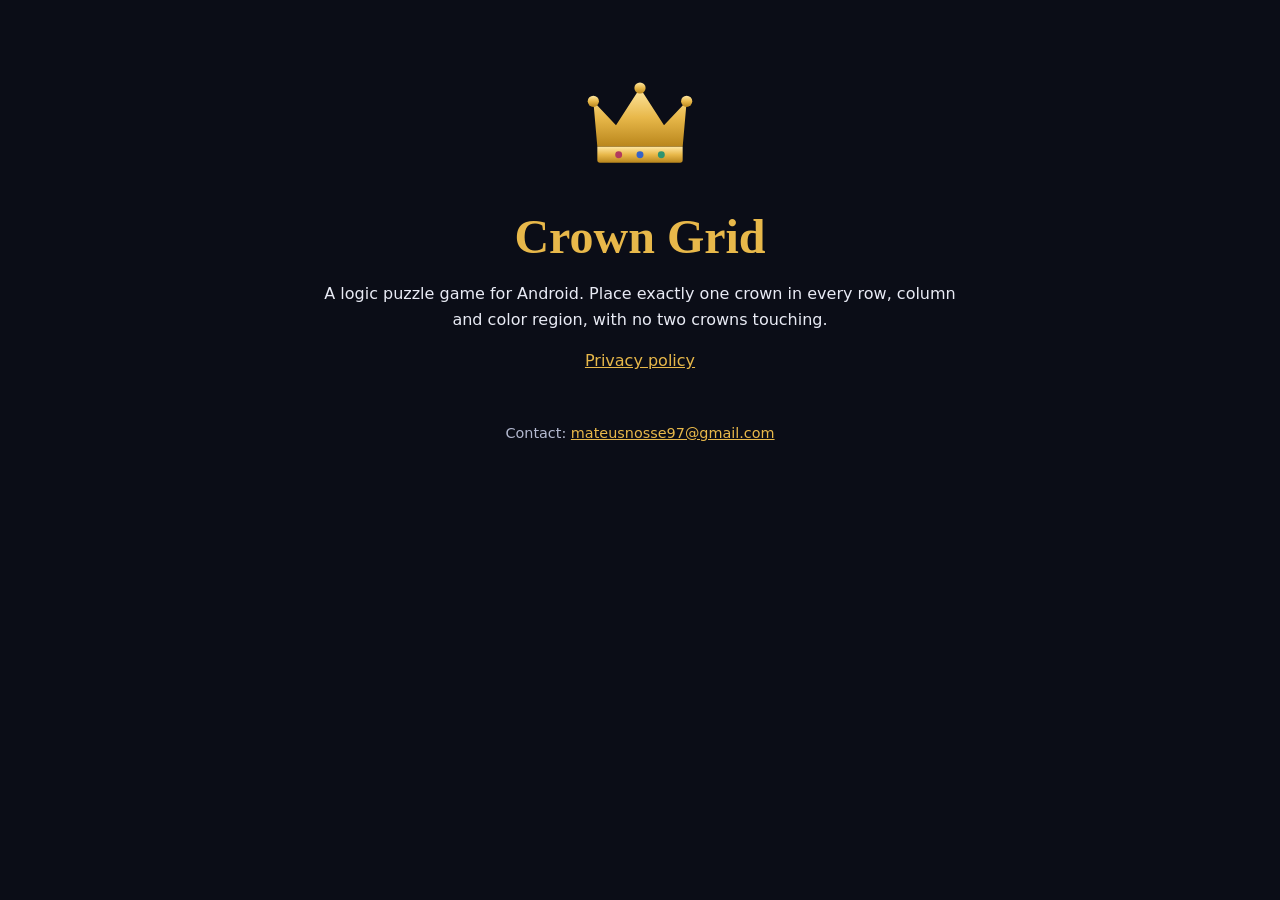
==== index.html @ 4a46bcdb "feat: add landing page and styles Co-Authored-By: Claude Opus 5.5 <noreply@anthropic.com>" ====
<!doctype html>
<html lang="en">
<head>
<meta charset="utf-8">
<meta name="viewport" content="width=device-width, initial-scale=1">
<title>Crown Grid</title>
<meta name="description" content="Crown Grid is a logic puzzle game for Android: place one crown in every row, column and color region.">
<link rel="stylesheet" href="/styles.css">
</head>
<body>
<main class="hero">
  <svg class="crown" viewBox="0 0 108 108" role="img" aria-label="Crown Grid crown">
    <defs>
      <linearGradient id="gold" x1="0" y1="0" x2="0" y2="1">
        <stop offset="0" stop-color="#ffe7a1"/>
        <stop offset="0.5" stop-color="#e8b84a"/>
        <stop offset="1" stop-color="#b9861c"/>
      </linearGradient>
    </defs>
    <path d="M22,74 L19,40 L36,58 L54,30 L72,58 L89,40 L86,74 Z" fill="url(#gold)"/>
    <path d="M22,74 L86,74 L86,84 Q86,86 84,86 L24,86 Q22,86 22,84 Z" fill="url(#gold)"/>
    <circle cx="19" cy="40" r="4.2" fill="url(#gold)"/>
    <circle cx="54" cy="30" r="4.2" fill="url(#gold)"/>
    <circle cx="89" cy="40" r="4.2" fill="url(#gold)"/>
    <circle cx="38" cy="80" r="2.6" fill="#b23a5e"/>
    <circle cx="54" cy="80" r="2.6" fill="#3563c9"/>
    <circle cx="70" cy="80" r="2.6" fill="#2f9470"/>
  </svg>
  <h1>Crown Grid</h1>
  <p>A logic puzzle game for Android. Place exactly one crown in every row, column and color region, with no two crowns touching.</p>
  <p><a href="/privacy/">Privacy policy</a></p>
  <footer>Contact: <a href="mailto:mateusnosse97@gmail.com">mateusnosse97@gmail.com</a></footer>
</main>
</body>
</html>
---- styles.css ----
:root {
  --bg: #0b0d17;
  --card: #141829;
  --text: #e9ebf5;
  --muted: #b4b9d0;
  --gold: #e8b84a;
  --line: #2a3050;
}
* { box-sizing: border-box; }
html { color-scheme: dark; }
body {
  margin: 0;
  background: var(--bg);
  color: var(--text);
  font: 1rem/1.6 system-ui, -apple-system, "Segoe UI", Roboto, sans-serif;
}
main { max-width: 42rem; margin: 0 auto; padding: 2rem 1rem 3rem; }
h1, h2 { font-family: Georgia, "Times New Roman", serif; color: var(--gold); line-height: 1.2; }
h1 { font-size: clamp(2rem, 8vw, 3rem); margin: 0.5rem 0; }
h2 { font-size: 1.4rem; margin-top: 2rem; }
a { color: var(--gold); }
a:focus-visible { outline: 2px solid var(--gold); outline-offset: 2px; }
p, li { color: var(--text); }
.muted { color: var(--muted); }
.hero { text-align: center; padding-top: 3rem; }
.crown { width: 9rem; height: auto; }
.card {
  background: var(--card);
  border: 1px solid var(--line);
  border-radius: 16px;
  padding: 1rem 1.25rem;
  margin: 1.5rem 0;
}
.lang { display: flex; gap: 1rem; flex-wrap: wrap; margin: 0 0 1rem; padding: 0; list-style: none; }
.lang [aria-current] { color: var(--text); font-weight: 700; text-decoration: none; }
footer { margin-top: 3rem; color: var(--muted); font-size: 0.9rem; }
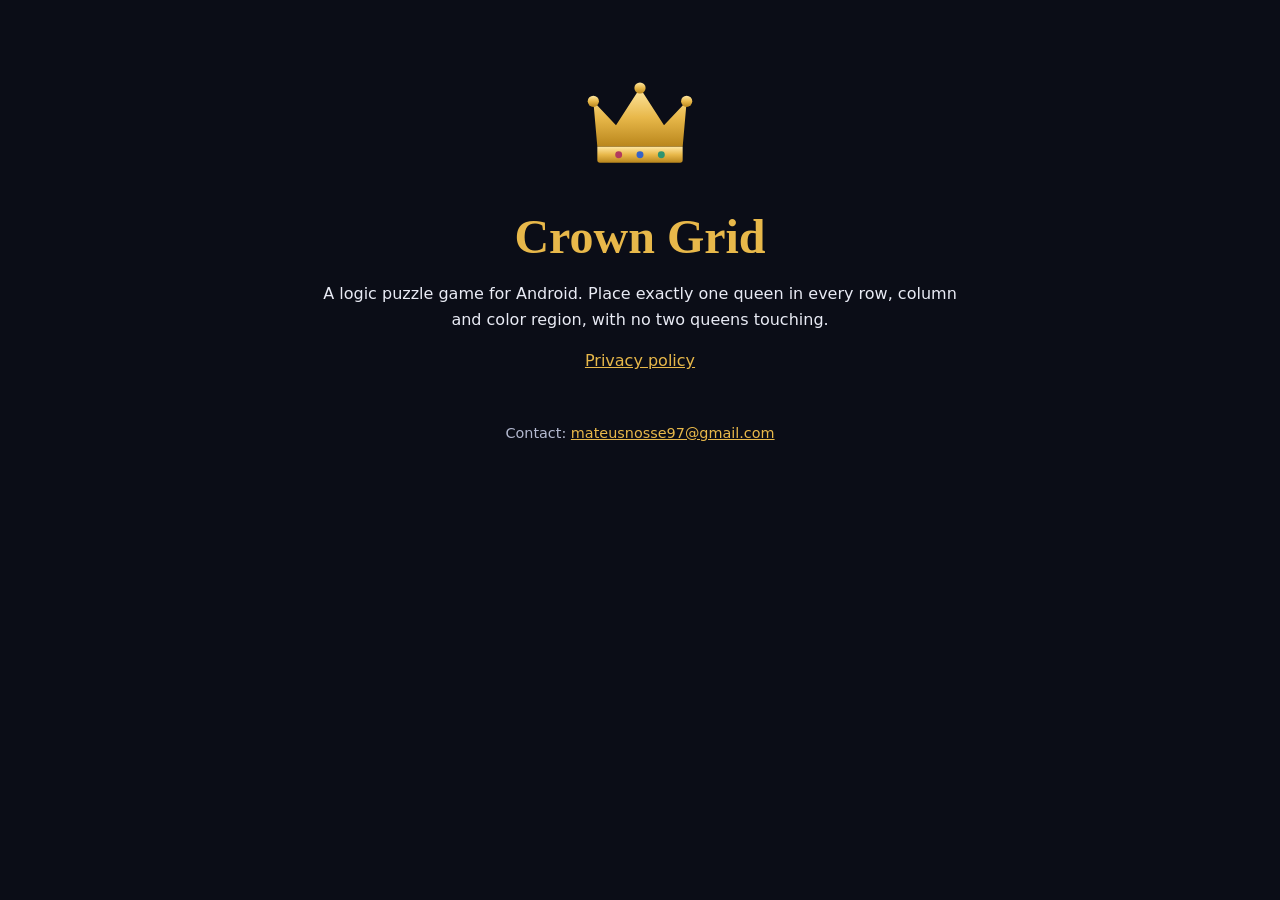
==== commit 6365333f: "docs(site): call the game piece a queen on the landing page Co-Authored-By: Claude Opus 5.5 <noreply" ====
--- a/index.html
+++ b/index.html
@@ -4,7 +4,7 @@
 <meta charset="utf-8">
 <meta name="viewport" content="width=device-width, initial-scale=1">
 <title>Crown Grid</title>
-<meta name="description" content="Crown Grid is a logic puzzle game for Android: place one crown in every row, column and color region.">
+<meta name="description" content="Crown Grid is a logic puzzle game for Android: place one queen in every row, column and color region.">
 <link rel="stylesheet" href="/styles.css">
 </head>
 <body>
@@ -27,7 +27,7 @@
     <circle cx="70" cy="80" r="2.6" fill="#2f9470"/>
   </svg>
   <h1>Crown Grid</h1>
-  <p>A logic puzzle game for Android. Place exactly one crown in every row, column and color region, with no two crowns touching.</p>
+  <p>A logic puzzle game for Android. Place exactly one queen in every row, column and color region, with no two queens touching.</p>
   <p><a href="/privacy/">Privacy policy</a></p>
   <footer>Contact: <a href="mailto:mateusnosse97@gmail.com">mateusnosse97@gmail.com</a></footer>
 </main>
--- a/styles.css
+++ b/styles.css
@@ -1,10 +1,8 @@
 :root {
   --bg: #0b0d17;
-  --card: #141829;
   --text: #e9ebf5;
   --muted: #b4b9d0;
   --gold: #e8b84a;
-  --line: #2a3050;
 }
 * { box-sizing: border-box; }
 html { color-scheme: dark; }
@@ -20,17 +18,9 @@
 h2 { font-size: 1.4rem; margin-top: 2rem; }
 a { color: var(--gold); }
 a:focus-visible { outline: 2px solid var(--gold); outline-offset: 2px; }
-p, li { color: var(--text); }
 .muted { color: var(--muted); }
 .hero { text-align: center; padding-top: 3rem; }
 .crown { width: 9rem; height: auto; }
-.card {
-  background: var(--card);
-  border: 1px solid var(--line);
-  border-radius: 16px;
-  padding: 1rem 1.25rem;
-  margin: 1.5rem 0;
-}
 .lang { display: flex; gap: 1rem; flex-wrap: wrap; margin: 0 0 1rem; padding: 0; list-style: none; }
 .lang [aria-current] { color: var(--text); font-weight: 700; text-decoration: none; }
 footer { margin-top: 3rem; color: var(--muted); font-size: 0.9rem; }
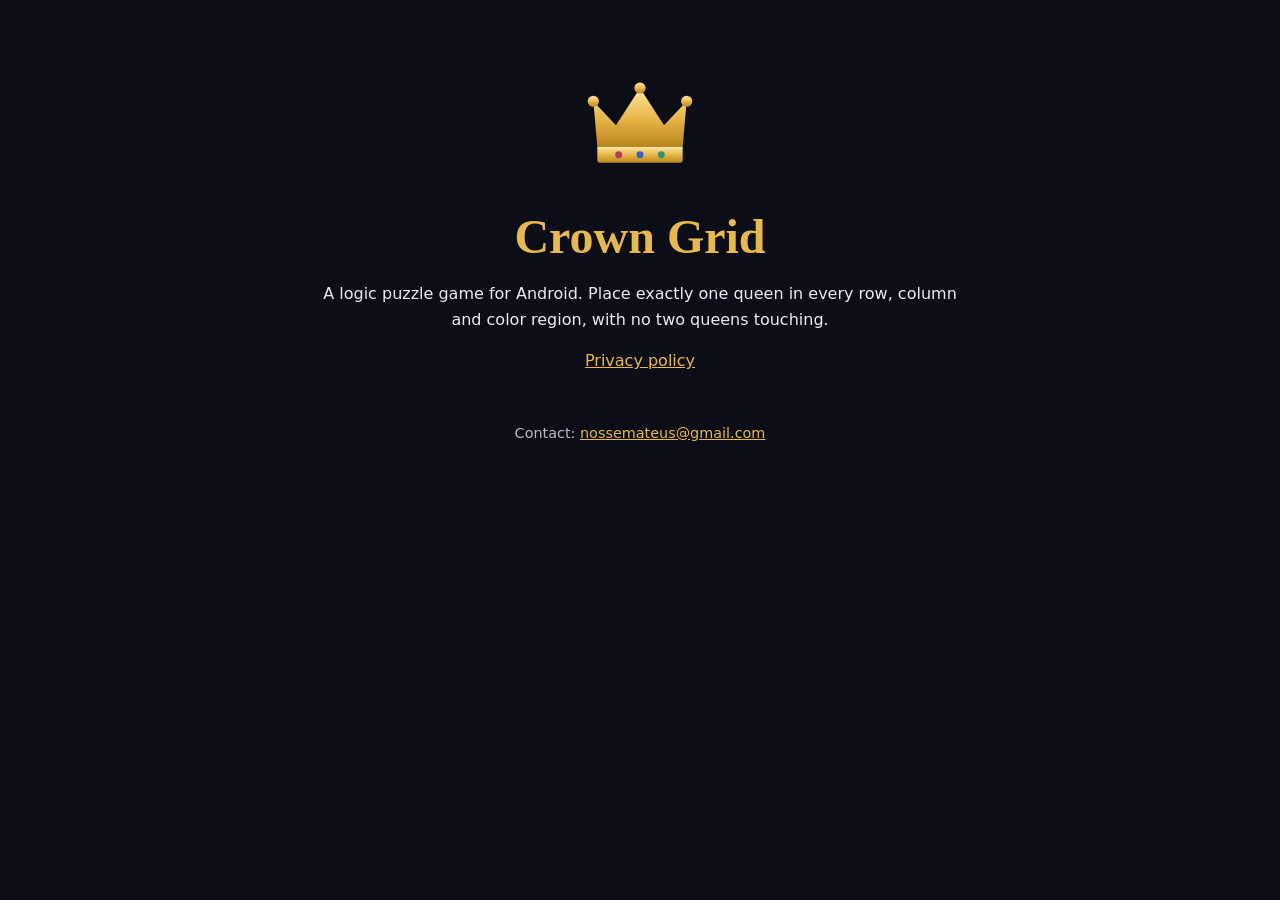
==== commit 5b581d25: "fix: use the public contact e-mail on the site and privacy policy Co-Authored-By: Claude Opus 5.5 <n" ====
--- a/index.html
+++ b/index.html
@@ -29,7 +29,7 @@
   <h1>Crown Grid</h1>
   <p>A logic puzzle game for Android. Place exactly one queen in every row, column and color region, with no two queens touching.</p>
   <p><a href="/privacy/">Privacy policy</a></p>
-  <footer>Contact: <a href="mailto:mateusnosse97@gmail.com">mateusnosse97@gmail.com</a></footer>
+  <footer>Contact: <a href="mailto:nossemateus@gmail.com">nossemateus@gmail.com</a></footer>
 </main>
 </body>
 </html>
